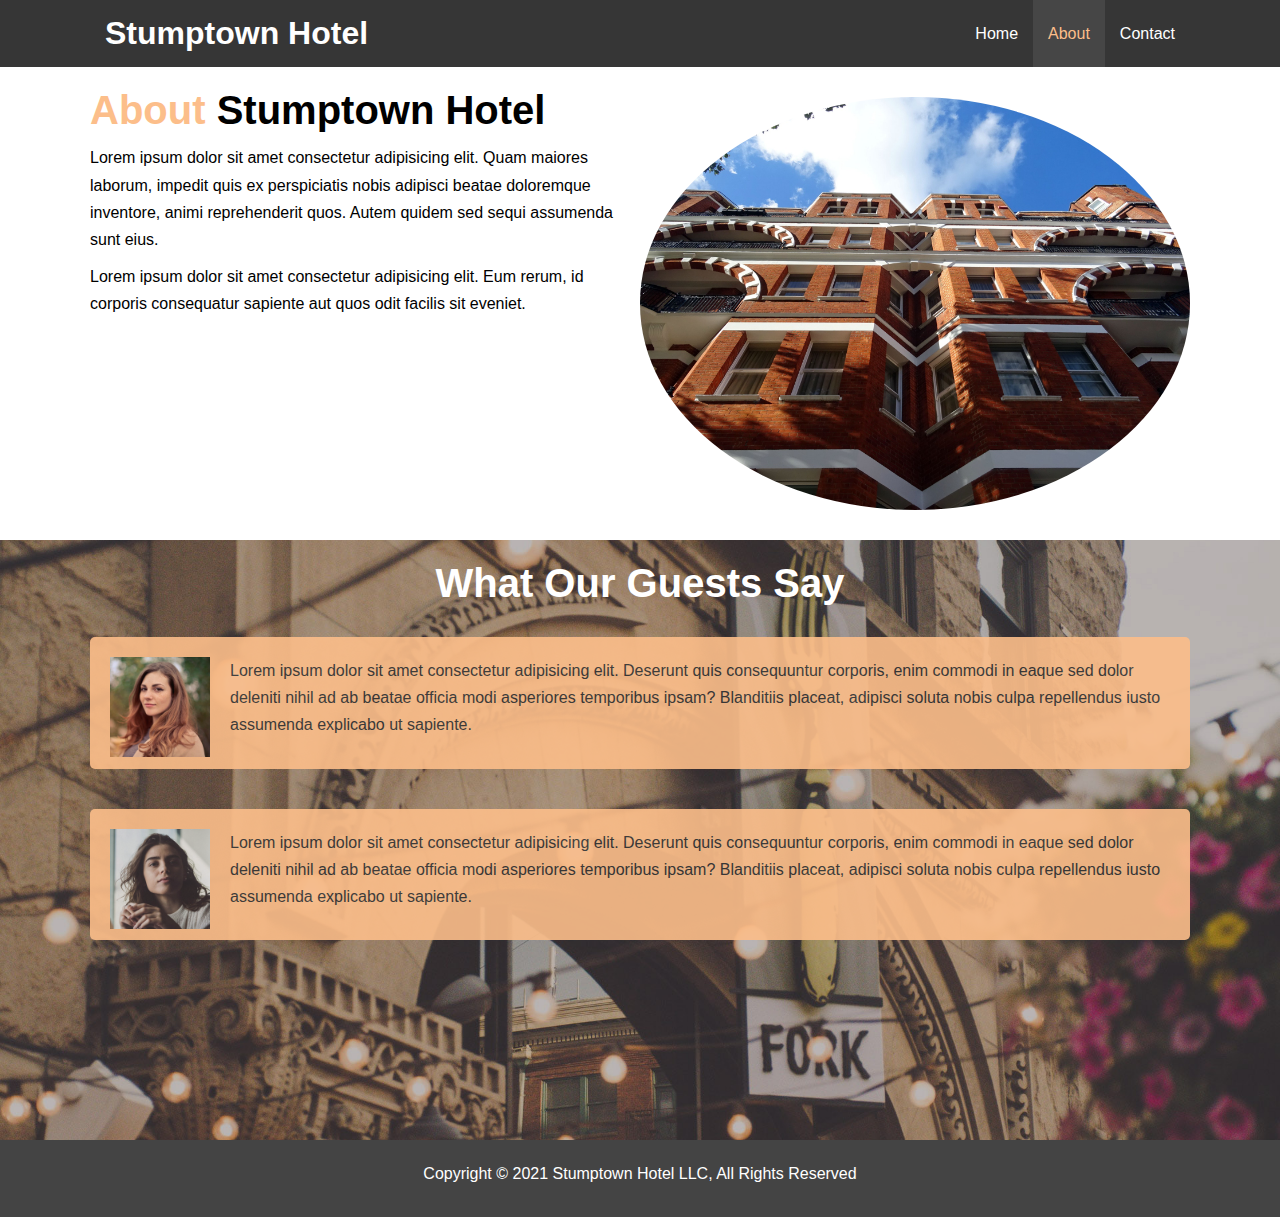
==== about.html @ f8e232de "finish about page content and styles." ====
<!DOCTYPE html>
<html lang="en">
<head>
  <meta charset="UTF-8">
  <meta http-equiv="X-UA-Compatible" content="IE=edge">
  <meta name="viewport" content="width=device-width, initial-scale=1.0">
  <meta name="description" content="Stumptown Hotel is a high-end boutique hotel in Portland, Oregon. Each room has its own special character, so every time you return, you have a new experience!">
  <meta name="keywords" content="hotel, portland, oregon, portland hotel, boutique hotel, portland oregon hotel, portland boutique hotel">
  <title>Stumptown Hotel | About</title>
  <link rel="stylesheet" href="css/style.css">
</head>
<body>
  <header>
    <nav id="navbar">
      <div class="container">
        <h1 id="logo"><a href="index.html">Stumptown Hotel</a></h1>
        <ul>
          <li><a href="index.html">Home</a></li>
          <li><a class="current-page" href="about.html">About</a></li>
          <li><a href="contact.html">Contact</a></li>
        </ul>
      </div>
    </nav>
  </header>

  <section id="about-info" class="pad-y-3">
    <div class="container">
      <div class="about-info-left">
        <h1 class="lg-heading"><span class="primary-text">About</span> Stumptown Hotel</h1>
        <p>Lorem ipsum dolor sit amet consectetur adipisicing elit. Quam maiores laborum, impedit quis ex perspiciatis nobis adipisci beatae doloremque inventore, animi reprehenderit quos. Autem quidem sed sequi assumenda sunt eius.</p>
        <p>Lorem ipsum dolor sit amet consectetur adipisicing elit. Eum rerum, id corporis consequatur sapiente aut quos odit facilis sit eveniet.</p>
      </div>
      <div class="about-info-right">
        <img src="images/photo-2.jpg" alt="hotel">
      </div>
      <div class="clear"></div>
    </div>
  </section>

  <section id="testimonials" class="pad-y-3">
    <div class="container">
      <h2 class="lg-heading">What Our Guests Say</h2>
      <div class="testimonial bg-primary">
        <img src="images/person-1.jpg" alt="Emily">
        <p>Lorem ipsum dolor sit amet consectetur adipisicing elit. Deserunt quis consequuntur corporis, enim commodi in eaque sed dolor deleniti nihil ad ab beatae officia modi asperiores temporibus ipsam? Blanditiis placeat, adipisci soluta nobis culpa repellendus iusto assumenda explicabo ut sapiente.</p>
      </div>
      <div class="testimonial bg-primary">
        <img src="images/person-2.jpg" alt="Aubrey">
        <p>Lorem ipsum dolor sit amet consectetur adipisicing elit. Deserunt quis consequuntur corporis, enim commodi in eaque sed dolor deleniti nihil ad ab beatae officia modi asperiores temporibus ipsam? Blanditiis placeat, adipisci soluta nobis culpa repellendus iusto assumenda explicabo ut sapiente.</p>
      </div>
    </div>
  </section>
  <footer id="main-footer">
    <p>Copyright &copy; 2021 Stumptown Hotel LLC, All Rights Reserved</p>
  </footer>


</body>
</html>
---- css/style.css ----
/* css reset */
* {
  margin: 0;
  padding: 0;
  box-sizing: border-box;
}

/* utility classes */
.container {
  margin: auto;
  max-width: 1100px;
}

.clear {
  /* clear floats */
  clear: both;
}

.bg-dark {
  background: #363636;
  color: #fff;
}

.bg-primary {
  background: #fcbe8a;
  color: #363636;
}

.bg-light {
  background: #fff;
  color: #363636;
}

.primary-text {
  color: #fcbe8a;
}

.btn {
  display: inline-block;
  padding: 13px 20px;
  text-decoration: none;
  font-size: 1.2em;
  background-color: #363636;
  color: #fff;
  cursor: pointer;
  border: none;
}

.btn:hover {
  background-color: #fcbe8a;
  color: #363636;
}

.btn-light {
  color: #363636;
  background: #fff;
}

.pad-y-1 {padding: 10px 0px;}
.pad-y-2 {padding: 20px 0px;}
.pad-y-3 {padding: 30px 0px;}

.lg-heading {
  font-size: 40px;
}


/* main styles */
html, 
body {
  font-family: 'Segoe UI', Tahoma, Geneva, Verdana, sans-serif;
  line-height: 1.7em;
}

h1,
h2,
h3 {
  margin-bottom: 20px;
}

p {
  margin-bottom: 10px;
}

ul {
  list-style: none;
}

a {
  color: #333;
}

/* navbar */
#navbar {
  background-color: #363636;
  color: #fff;
  overflow: auto;
}

#navbar h1 {
  float: left;
  padding-top: 20px;
  padding-left: 15px;
}

#navbar ul {
  float: right;
}

#navbar a {
  color: #fff;
  text-decoration: none;
}

#navbar ul li {
  float: left;
}

#navbar ul li a {
  display: block;
  padding: 20px 15px;
}

#navbar ul li a:hover,
#navbar .current-page {
  color: #fcbe8a;
  background-color: #464646;
}

/* hero section */
#hero {
  background: #50484c url('../images/showcase.jpg') no-repeat center;
  background-size: cover;
  height: 600px;
}

.hero-content {
  color: #fff;
  text-align: center;
  padding-top: 175px;
}

#hero h1 {
  font-size: 60px;
  line-height: 1.2em;
}

#hero p {
  font-size: 1.3em;
  margin-bottom: 30px;
}

/* home-info section */
#home-info {
  height: 400px;
  overflow: hidden;
}
#home-info .info-photo {
  width: 50%;
  min-height: 100%;
  background: url('../images/photo-1.jpg');
  float: left;
}

.info-content {
  width: 50%;
  float: right;
  padding: 20px;
  min-height: 100%;
  text-align: center;
}

/* home-features section */
.feature {
  float: left;
  width: 33.33%;
  padding: 50px;
  text-align: center;
}

.feature i {
  margin-bottom: 10px;
}

/* about page info */
.about-info-left {
  float: left;
  width: 50%;
}
.about-info-right {
  float: right;
  width: 50%;
}
.about-info-right img {
  width: 100%;
  display: block;
  border-radius: 50%;
}

/* testimonials section */
#testimonials {
  background: url('../images/test-bg.jpg') center no-repeat;
  background-size: cover;
  height: 600px;
}

#testimonials h2 {
  text-align: center;
  color: #fff;
}

#testimonials .testimonial {
  padding: 20px;
  margin: 40px 0px;
  border-radius: 5px;
  opacity: .9;
}

#testimonials .testimonial img {
  width: 100px;
  float: left;
  margin-right: 20px;
}

/* main footer */
#main-footer {
  padding: 20px;
  background: #444;
  color: #fff;
  text-align: center;
}
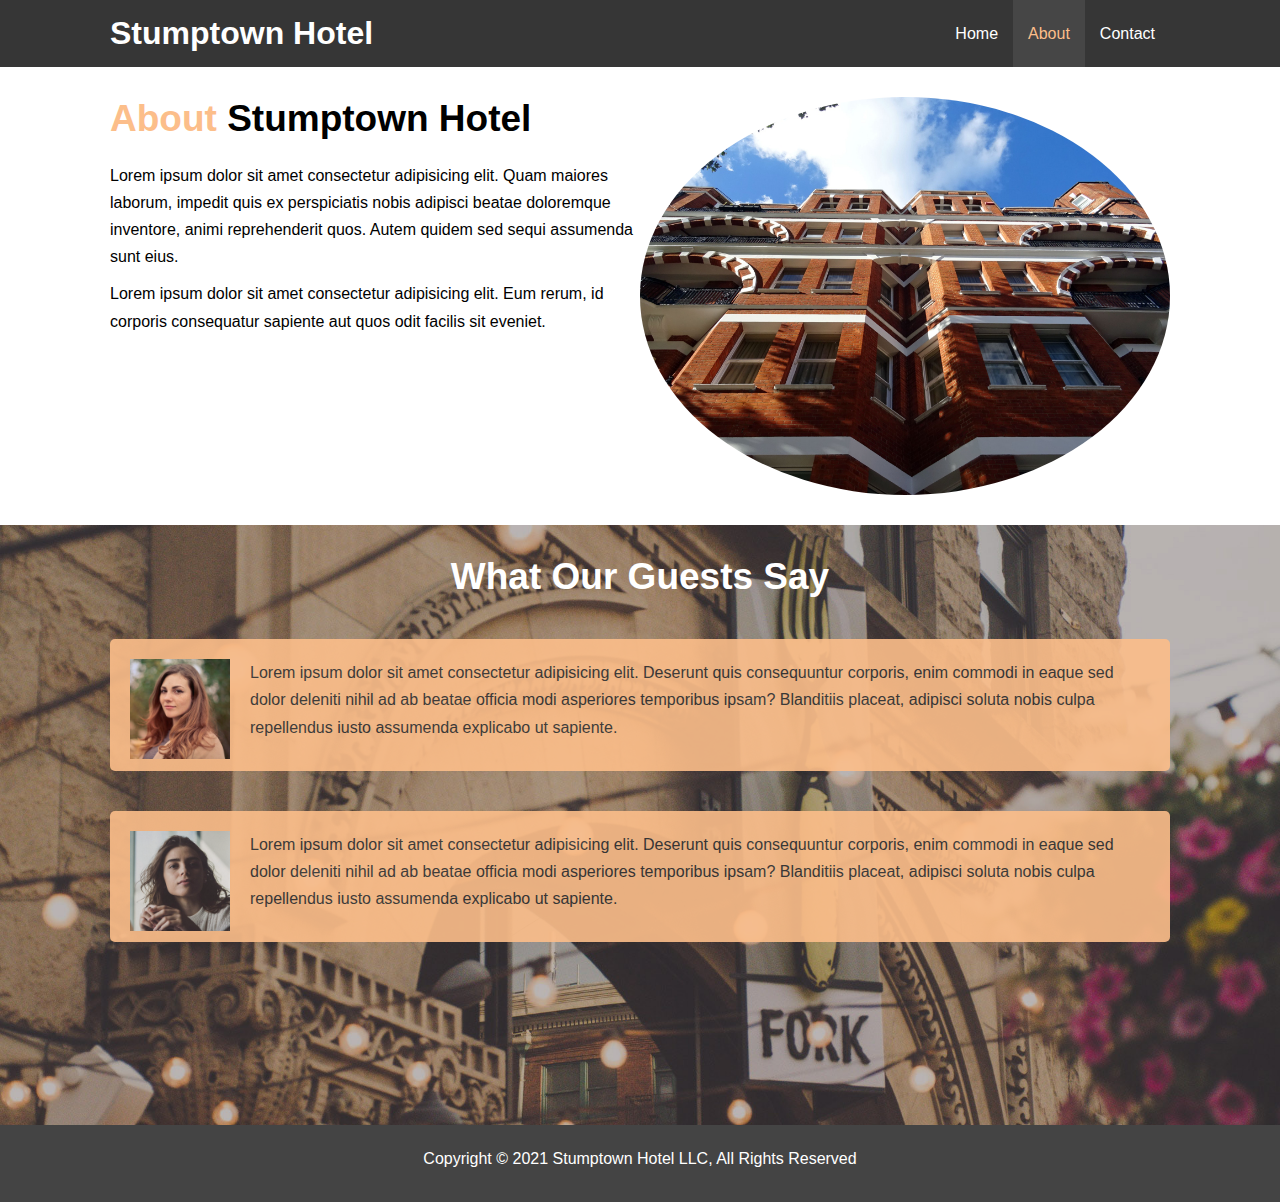
==== commit 74d174a7: "add mobile css file and styles, link to mobile css on each html page." ====
--- a/about.html
+++ b/about.html
@@ -8,6 +8,7 @@
   <meta name="keywords" content="hotel, portland, oregon, portland hotel, boutique hotel, portland oregon hotel, portland boutique hotel">
   <title>Stumptown Hotel | About</title>
   <link rel="stylesheet" href="css/style.css">
+  <link rel="stylesheet" media="screen and (max-width: 768px)" href="css/mobile-style.css">
 </head>
 <body>
   <header>
--- a/css/style.css
+++ b/css/style.css
@@ -9,6 +9,7 @@
 .container {
   margin: auto;
   max-width: 1100px;
+  padding: 0 20px;
 }
 
 .clear {
@@ -61,7 +62,8 @@
 .pad-y-3 {padding: 30px 0px;}
 
 .lg-heading {
-  font-size: 40px;
+  font-size: 37px;
+  line-height: 1.2;
 }
 
 
@@ -97,10 +99,9 @@
   overflow: auto;
 }
 
-#navbar h1 {
+#navbar #logo {
   float: left;
   padding-top: 20px;
-  padding-left: 15px;
 }
 
 #navbar ul {
@@ -152,7 +153,7 @@
 
 /* home-info section */
 #home-info {
-  height: 400px;
+  height: 450px;
   overflow: hidden;
 }
 #home-info .info-photo {
@@ -201,7 +202,7 @@
 #testimonials {
   background: url('../images/test-bg.jpg') center no-repeat;
   background-size: cover;
-  height: 600px;
+  min-height: 600px;
 }
 
 #testimonials h2 {
@@ -222,6 +223,32 @@
   margin-right: 20px;
 }
 
+/* contact us section */
+form input[type="text"],
+form input[type="email"],
+textarea {
+  width: 100%;
+  padding: 10px;
+  border: #ccc solid 1px;
+  border-radius: 5px;
+}
+
+form input[type="text"]:focus,
+form input[type="email"]:focus,
+textarea:focus {
+  outline: none;
+  border: 1px solid #fcbe8a;
+}
+
+label {
+  display: block;
+  margin-bottom: 5px;
+}
+
+textarea {
+  height: 200px;
+}
+
 /* main footer */
 #main-footer {
   padding: 20px;
--- a/css/mobile-style.css
+++ b/css/mobile-style.css
@@ -0,0 +1,65 @@
+
+utility classes
+.lg-heading {
+
+}
+
+/* navbar styles */
+#navbar #logo,
+#navbar ul {
+  float: none;
+  text-align: center;
+}
+
+#navbar ul li {
+  float: none;
+}
+
+#navbar ul li a {
+  padding: 10px 15px;
+}
+
+/* hero section */
+#hero {
+  height: 100%;
+}
+
+.hero-content {
+  padding-top: 75px;
+  padding-bottom: 30px;
+}
+
+/* home info section */
+#home-info .info-photo {
+  display: none;
+  float: none;
+}
+
+.info-content {
+  width: 100%;
+  float: none;
+}
+
+/* home-features section */
+.feature {
+  float: none;
+  width: 100%;
+}
+
+/* about page info */
+.about-info-left,
+.about-info-right {
+  float: none;
+  width: 100%;
+}
+
+.about-info-right img {
+  margin: 25px 0px;
+}
+
+/* contact */
+#contact-info .feature {
+  border: dotted 1px #444;
+}
+
+
